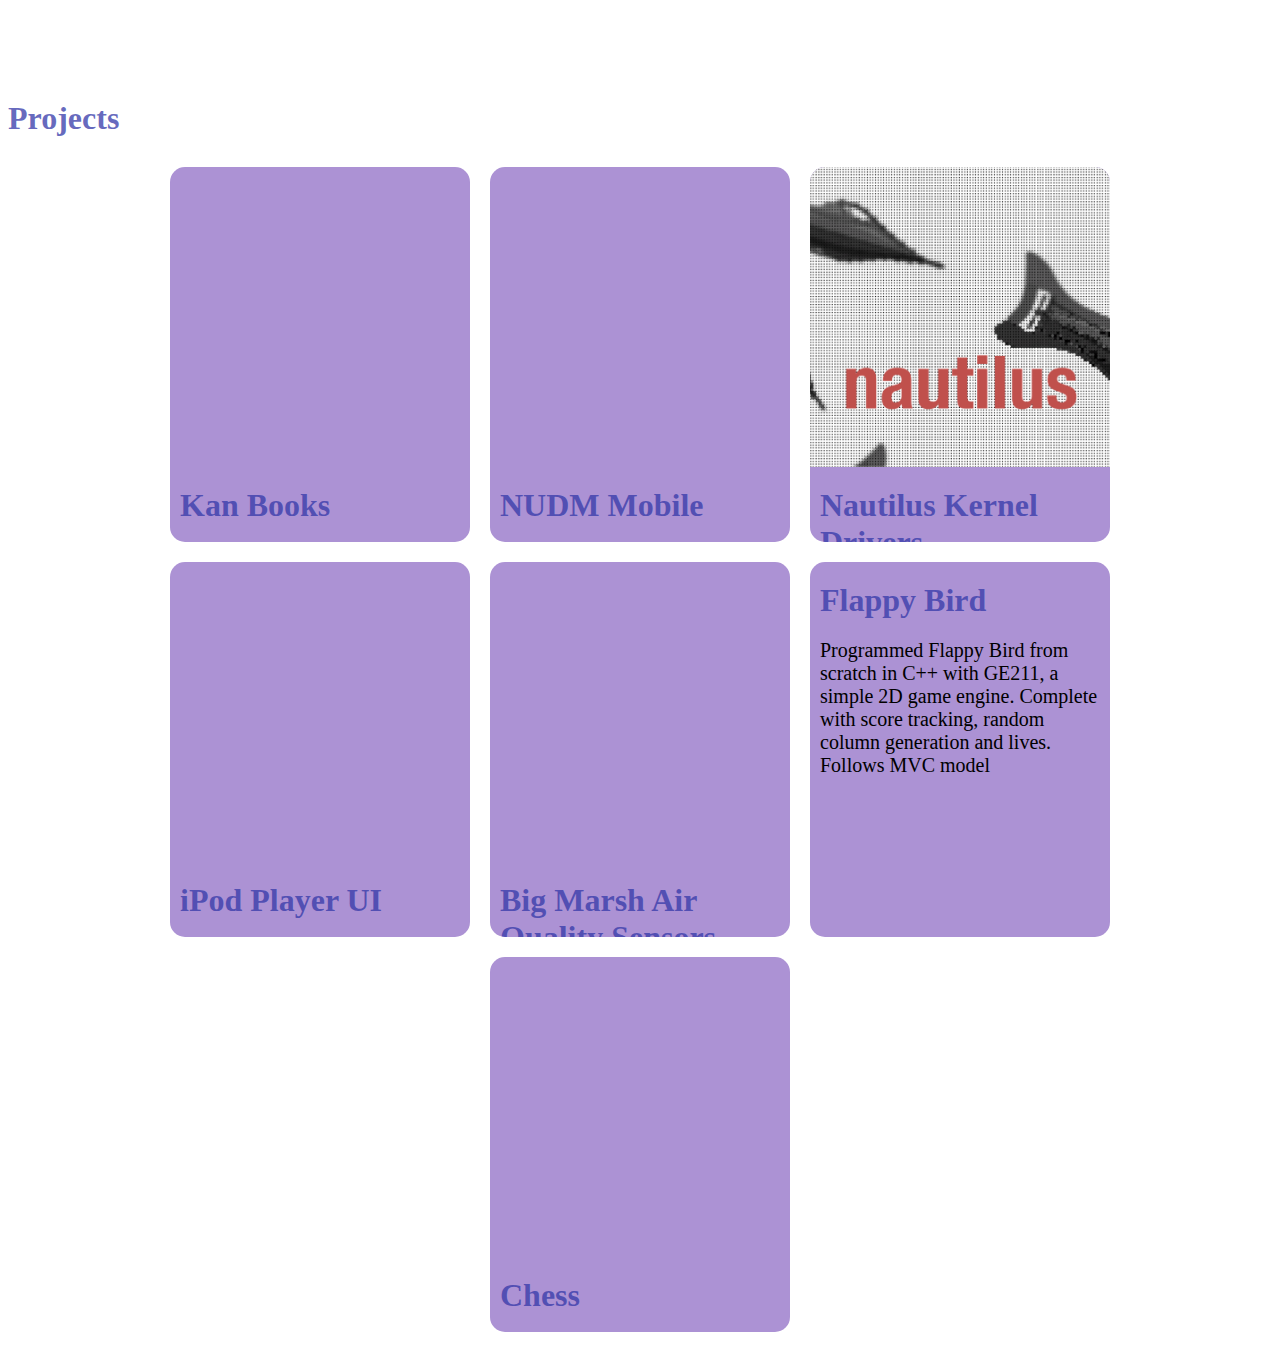
==== projects.html @ d82a0435 "js rendering, different styling" ====
<!DOCTYPE html>
<html lang="en" dir="ltr">

<head>
    <link rel="stylesheet" href="styles.css">
    <meta charset="utf-8" name="viewport" content="width=device-width, initial-scale=1.0">
    <title> Fixed Nav bar</title>
    <script src="./components/nav.js"> </script>
    <script src="./script.js"></script>
    <noscript>
        <link rel="stylesheet" href="assets/css/noscript.css" />
    </noscript>
</head>



<body>
    <nav-component></nav-component>
    <main class="page-wrapper">
        <h1 id="project-section"> Projects </h1>

        <section id="card-container" aria-labelledby="project-section">
        </section>
</body>
<script>
    createProjects(projects,"#card-container");
</script>
</html>
---- styles.css ----
main .page-wrapper {
  background-color: #AC92D4;
  background: linear-gradient(6.77deg, #AC92D4 -62.1%, #C5A2DB 4.93%, rgba(179, 160, 234, 0.572107) 32.21%, rgba(154, 158, 255, 0) 125.36%, #EFBBE8 125.38%), #FAFCFF;
}
h1 h2 h3 {
  font-family: Arial, Helvetica, sans-serif;
}
h1 {
  color: rgba(53, 57, 169, 0.748);
  margin-top: 20px;
  margin-bottom: 20px;
}
/* About page intro  */
#intro {
  display: inline-block;
}

#intro p {
  text-align: left;
  margin-top: 0px;
}

#profile-image {
  float: right;
  text-align: left;
  padding: 0 20px 20px 0;
  margin-left: 100px;
}

.details {
  text-align: left;
}
/* nav component css */
nav.top-nav {
  background-color: #AC92D4;

  background: linear-gradient(6.77deg, #AC92D4 -62.1%, #C5A2DB 4.93%, rgba(179, 160, 234, 0.572107) 32.21%, rgba(154, 158, 255, 0) 125.36%, #EFBBE8 125.38%), #FAFCFF;
  position: fixed;
  top: 0px;
  right: 0px;
  left: 0px;

  /* color: black;
      border-bottom: .25em solid;  */
}

nav [aria-current=page] {
  background-color: white;
  color: black;
  border-bottom: .25cm solid;
}


main {
  margin-top: 100px;
  /* margin-left: 2cm; */
}

nav.top-nav li {
  display: inline-block;
  font-family: sans-serif;
  font-weight: bold;
  margin: 5px;
  user-select: none;
}

nav.top-nav li:hover {
  text-decoration: underline;
}

nav.top-nav ul {
  list-style: none;
}

nav.top-nav .pulldown-menu {
  display: none;
  position: absolute;
  border: 1px solid white;
  background-color: white;
}

nav.top-nav li:hover .pulldown-menu {
  display: block;
}



p {
  font-size: 20px;
}

/* modallss */
/* The Modal (background) */
.modal {
  display: none; /* Hidden by default */
  position: fixed; /* Stay in place */
  z-index: 1; /* Sit on top */
  left: 0;
  top: 0;
  width: 100%; /* Full width */
  height: 100%; /* Full height */
  overflow: auto; /* Enable scroll if needed */
  background-color: rgb(0,0,0); /* Fallback color */
  background-color: rgba(0,0,0,0.4); /* Black w/ opacity */
}

/* Modal Content/Box */
.modal-content {
  background-color: #fefefe;
  margin: 15% auto; /* 15% from the top and centered */
  padding: 20px;
  border: 1px solid #888;
  width: 80%; /* Could be more or less, depending on screen size */
}

/* The Close Button */
.close {
  color: #aaa;
  float: right;
  font-size: 28px;
  font-weight: bold;
}

.close:hover,
.close:focus {
  color: black;
  text-decoration: none;
  cursor: pointer;
}


/* CARDSSSSSSSSSSSSSSSSSSSSSSs */
#card-container {
  display: flex;
  justify-content: center;
  flex-wrap: wrap;
}
.card {
  background:#AC92D4;
  width: 300px;
  height: 375px;
  margin: 10px;
  /* overflow: auto; */
  border-radius: 15px;
  overflow:hidden;

  /* -webkit-column-width: 300px; 
  column-width: 300px; */
  /* white-space: nowrap; */
}

.btn{
  background:none;
  border:none;
 }
.card-img {
  background-size: cover;
  background-repeat: no-repeat;
  background-position: center center;
  height: 300px;
  width: 300px;
}
.card-text {
  margin: 10px;
  flex: 1 1 auto;
}
.description p {
  text-overflow: clip;
  /* text-align: justify; */
    justify-content:left;
    word-wrap: break-word;
    word-break: break-word;
    line-height: normal;
} 
.image-kanbooks {
  background-image: url(./assets/kanbooks.gif);
  border-radius: 10px;
}
.image-airnote {
  background-image: url(./assets/airnote-enclosure-3d-printed.png);
} 
.image-chess{
  background-image: url(./assets/chess.png);
}
.image-nudm {
  background-image: url(./assets/Leaderboard\ Hi-Fi.png);
}
.image-ipod {
  background-image: url(./assets/ipod-ui.png);
}
.image-nautilus {
  background-image: url(./assets/nautilus.png);
}

.thumbnail {
  max-width: 100%;
  max-height: 100%;
  /* object-fit:cover; */
  max-height: 270px;
  border-radius: 10px;
}

.details {
  overflow: hidden;
}
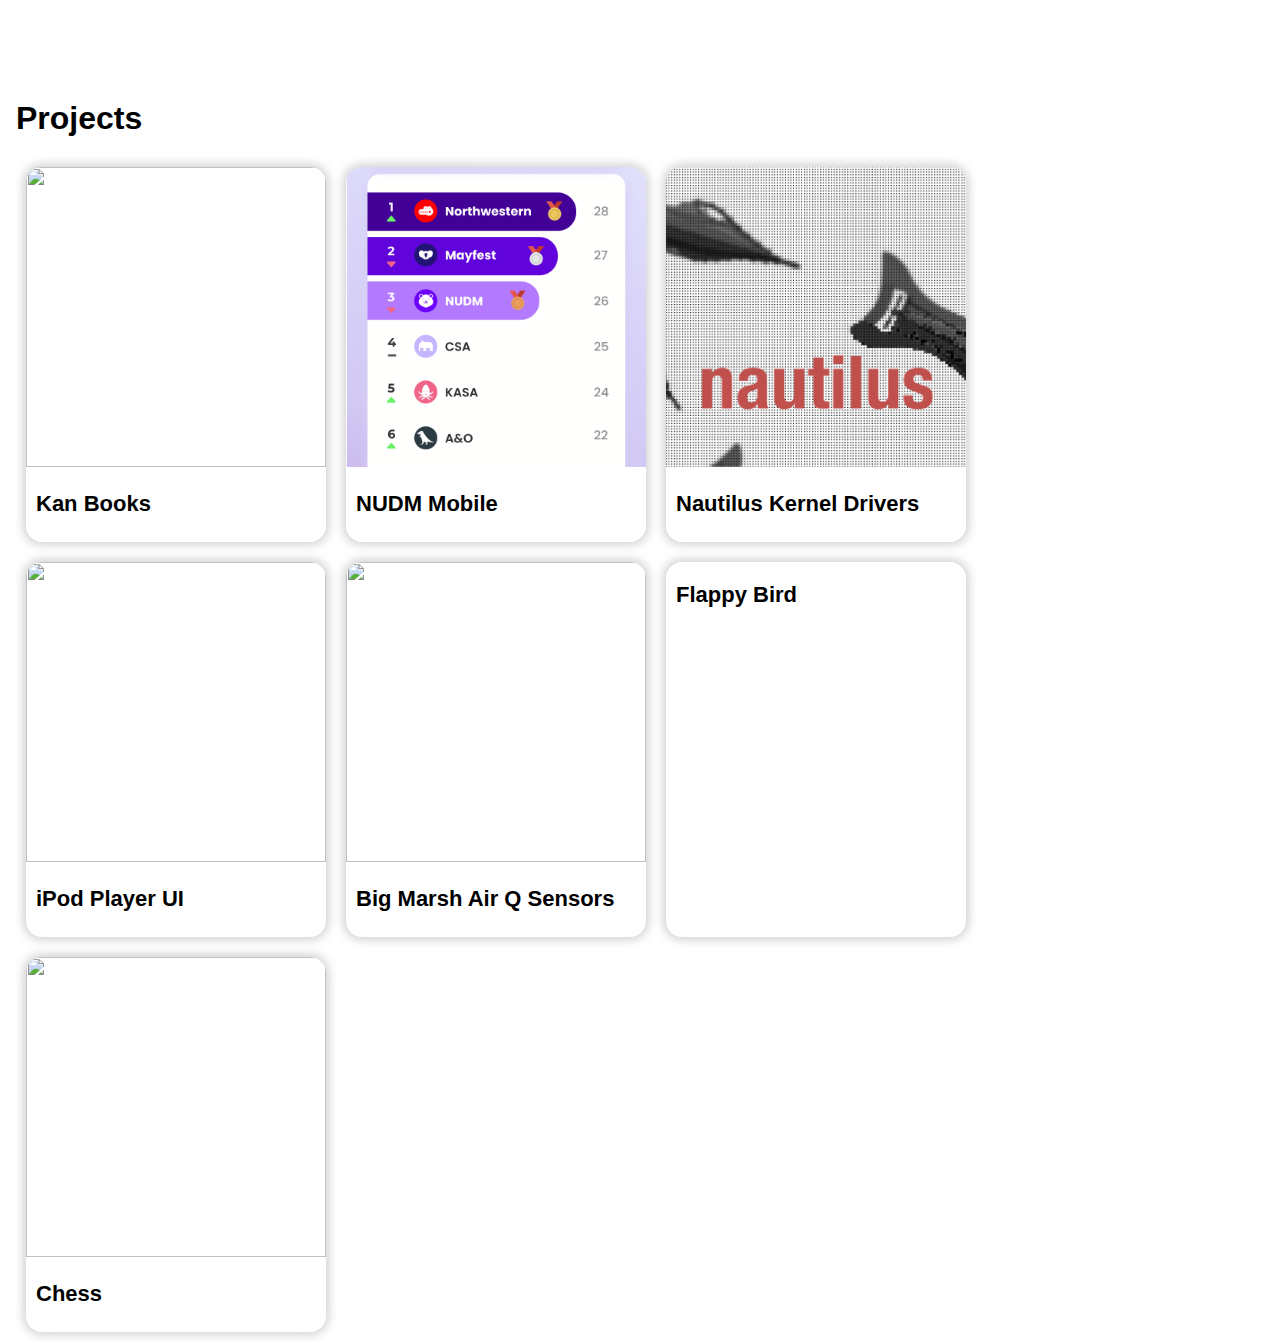
==== commit 4789bdca: "Styling MUCH imprvoed to my liking and in terms of accessibility" ====
--- a/projects.html
+++ b/projects.html
@@ -4,7 +4,7 @@
 <head>
     <link rel="stylesheet" href="styles.css">
     <meta charset="utf-8" name="viewport" content="width=device-width, initial-scale=1.0">
-    <title> Fixed Nav bar</title>
+    <title> Ethan Chan Northwestern</title>
     <script src="./components/nav.js"> </script>
     <script src="./script.js"></script>
     <noscript>
@@ -13,10 +13,9 @@
 </head>
 
 
-
 <body>
     <nav-component></nav-component>
-    <main class="page-wrapper">
+    <main id="page-wrapper">
         <h1 id="project-section"> Projects </h1>
 
         <section id="card-container" aria-labelledby="project-section">
--- a/styles.css
+++ b/styles.css
@@ -1,154 +1,178 @@
-main .page-wrapper {
-  background-color: #AC92D4;
-  background: linear-gradient(6.77deg, #AC92D4 -62.1%, #C5A2DB 4.93%, rgba(179, 160, 234, 0.572107) 32.21%, rgba(154, 158, 255, 0) 125.36%, #EFBBE8 125.38%), #FAFCFF;
-}
-h1 h2 h3 {
-  font-family: Arial, Helvetica, sans-serif;
-}
+/* header */
+body, html {
+  margin: 0px;
+}
+
+.showcase {
+  margin: 0px;
+  min-height: 100vh;
+  background-size: cover;
+  background-position: center;
+}
+#deering-page {
+  background-image: url(assets/deering.jpeg);
+}
+#bienen-page {
+  margin-top: 50px;
+  display: grid;
+  place-items: center;
+  z-index: 10;
+  background-image: url(assets/bienen-blue.jpeg);
+}
+#profile-image {
+  margin-left: 2rem;
+  margin-right: 2rem;
+  border-radius: 50%;
+}
+#bienen-page h1 {
+  text-align: center;
+  font-size: xx-large;
+  background-color: white;
+  border-radius: 40px;
+}
+#bienen-page p {
+  color: white;
+}
+/* within the deering-page */
+#bio {
+  color: white;
+  background-color:rgba(0, 0, 0, 0.7);
+  max-width: 70vw;
+  padding: 50px;
+  font-size: larger;
+  border-radius: 20px;
+  /* margin-bottom: 70vh; */
+}
+#bio h1 {
+  color: rgba(214, 214, 244, 0.928);
+  margin: 0px;
+  margin-bottom: 10px;
+}
+#bio p {
+  margin:0px;
+}
+
+/* Main styling */
+#page-wrapper {
+  margin-top: 100px;
+  margin-left: 1rem;
+  /* margin: 1rem; */
+  background-size: cover;
+  background-position: center;
+  }
+
+
+body {
+  font-family: 'Work Sans', sans-serif;
+ }
+ 
+h1 h2 h3 h4 h5 h6 p {
+  font-family: 'Crimson Text', serif;
+}
+
 h1 {
-  color: rgba(53, 57, 169, 0.748);
+  /* color: rgba(53, 57, 169, 0.748); */
+  color: black;
   margin-top: 20px;
   margin-bottom: 20px;
-}
-/* About page intro  */
-#intro {
-  display: inline-block;
-}
-
-#intro p {
-  text-align: left;
-  margin-top: 0px;
-}
-
-#profile-image {
-  float: right;
-  text-align: left;
-  padding: 0 20px 20px 0;
-  margin-left: 100px;
-}
-
-.details {
-  text-align: left;
-}
+  font-size: xx-large;
+}
+h2 {
+  margin: 20px;
+}
+
+p {
+  font-size: larger;
+  margin: 20px; 
+}
+
+.current {
+  background-color: #AC92D4;
+}
+
+
+  
 /* nav component css */
 nav.top-nav {
-  background-color: #AC92D4;
-
-  background: linear-gradient(6.77deg, #AC92D4 -62.1%, #C5A2DB 4.93%, rgba(179, 160, 234, 0.572107) 32.21%, rgba(154, 158, 255, 0) 125.36%, #EFBBE8 125.38%), #FAFCFF;
+  background-color: white ;
+  z-index: 1;
+  /* #AC92D4 */
+  box-shadow: 0 0 10px 3px rgba(154, 150, 150, 0.428);
+  /* background: linear-gradient(6.77deg, #AC92D4 -62.1%, #C5A2DB 4.93%, rgba(179, 160, 234, 0.572107) 32.21%, rgba(154, 158, 255, 0) 125.36%, #EFBBE8 125.38%), #FAFCFF; */
   position: fixed;
   top: 0px;
   right: 0px;
-  left: 0px;
-
-  /* color: black;
-      border-bottom: .25em solid;  */
-}
-
+  left: 0px;  /* display: flex;  justify-content: flex-end; */
+  margin-bottom: 20px;
+}
+#contact-link {
+  float: right;
+  margin-right: 20px;
+}
 nav [aria-current=page] {
   background-color: white;
-  color: black;
+  color: red;
   border-bottom: .25cm solid;
-}
-
-
-main {
-  margin-top: 100px;
-  /* margin-left: 2cm; */
-}
-
+  margin-bottom: 20px;
+  z-index: 100;
+
+  
+}
 nav.top-nav li {
   display: inline-block;
   font-family: sans-serif;
   font-weight: bold;
-  margin: 5px;
+  margin-left: 20px;
+  /* margin-right: 20px; */
   user-select: none;
-}
-
+  
+
+}
+nav.top-nav li a {
+  color: black;
+  text-decoration: none;
+}
 nav.top-nav li:hover {
   text-decoration: underline;
 }
-
 nav.top-nav ul {
   list-style: none;
-}
-
-nav.top-nav .pulldown-menu {
-  display: none;
-  position: absolute;
-  border: 1px solid white;
+  padding: 0px;
+}
+
+/* Cards  */
+#card-container {
+  /* display: grid;
+  grid-template-columns: 1fr 1fr 1fr;
+  grid-auto-rows: 1fr 1fr 1fr;
+  grid-gap: 1em; */
+  display: flex;
+  justify-content: first baseline;
+  flex-wrap: wrap;
+}
+.card {
+  /* background-color:#AC92D4;  */
   background-color: white;
-}
-
-nav.top-nav li:hover .pulldown-menu {
-  display: block;
-}
-
-
-
-p {
-  font-size: 20px;
-}
-
-/* modallss */
-/* The Modal (background) */
-.modal {
-  display: none; /* Hidden by default */
-  position: fixed; /* Stay in place */
-  z-index: 1; /* Sit on top */
-  left: 0;
-  top: 0;
-  width: 100%; /* Full width */
-  height: 100%; /* Full height */
-  overflow: auto; /* Enable scroll if needed */
-  background-color: rgb(0,0,0); /* Fallback color */
-  background-color: rgba(0,0,0,0.4); /* Black w/ opacity */
-}
-
-/* Modal Content/Box */
-.modal-content {
-  background-color: #fefefe;
-  margin: 15% auto; /* 15% from the top and centered */
-  padding: 20px;
-  border: 1px solid #888;
-  width: 80%; /* Could be more or less, depending on screen size */
-}
-
-/* The Close Button */
-.close {
-  color: #aaa;
-  float: right;
-  font-size: 28px;
-  font-weight: bold;
-}
-
-.close:hover,
-.close:focus {
-  color: black;
-  text-decoration: none;
-  cursor: pointer;
-}
-
-
-/* CARDSSSSSSSSSSSSSSSSSSSSSSs */
-#card-container {
-  display: flex;
-  justify-content: center;
-  flex-wrap: wrap;
-}
-.card {
-  background:#AC92D4;
+  box-shadow: 0 0 10px 3px rgba(154, 150, 150, 0.428);
   width: 300px;
   height: 375px;
   margin: 10px;
-  /* overflow: auto; */
-  border-radius: 15px;
+  border-radius: 1rem;
   overflow:hidden;
-
-  /* -webkit-column-width: 300px; 
-  column-width: 300px; */
-  /* white-space: nowrap; */
-}
-
+}
+.modal {
+  position: fixed;
+  z-index: 1;
+  left: 0;
+  top: 0;
+  height: 100%;
+  width: 100%;
+  overflow: auto;
+  background-color: rgba(0,0,0.5);
+}
+.card h1 {
+  font-size: 22px;
+}
 .btn{
   background:none;
   border:none;
@@ -157,8 +181,9 @@
   background-size: cover;
   background-repeat: no-repeat;
   background-position: center center;
+  width: 300px;
   height: 300px;
-  width: 300px;
+  object-fit: cover;
 }
 .card-text {
   margin: 10px;
@@ -172,35 +197,14 @@
     word-break: break-word;
     line-height: normal;
 } 
-.image-kanbooks {
-  background-image: url(./assets/kanbooks.gif);
-  border-radius: 10px;
-}
-.image-airnote {
-  background-image: url(./assets/airnote-enclosure-3d-printed.png);
-} 
-.image-chess{
-  background-image: url(./assets/chess.png);
-}
-.image-nudm {
-  background-image: url(./assets/Leaderboard\ Hi-Fi.png);
-}
-.image-ipod {
-  background-image: url(./assets/ipod-ui.png);
-}
-.image-nautilus {
-  background-image: url(./assets/nautilus.png);
-}
 
 .thumbnail {
   max-width: 100%;
   max-height: 100%;
   /* object-fit:cover; */
-  max-height: 270px;
-  border-radius: 10px;
-}
-
-.details {
-  overflow: hidden;
-}
-
+  /* max-height: 270px; */
+  border-radius: 1rem;
+  border: 2px solid black;
+}
+
+
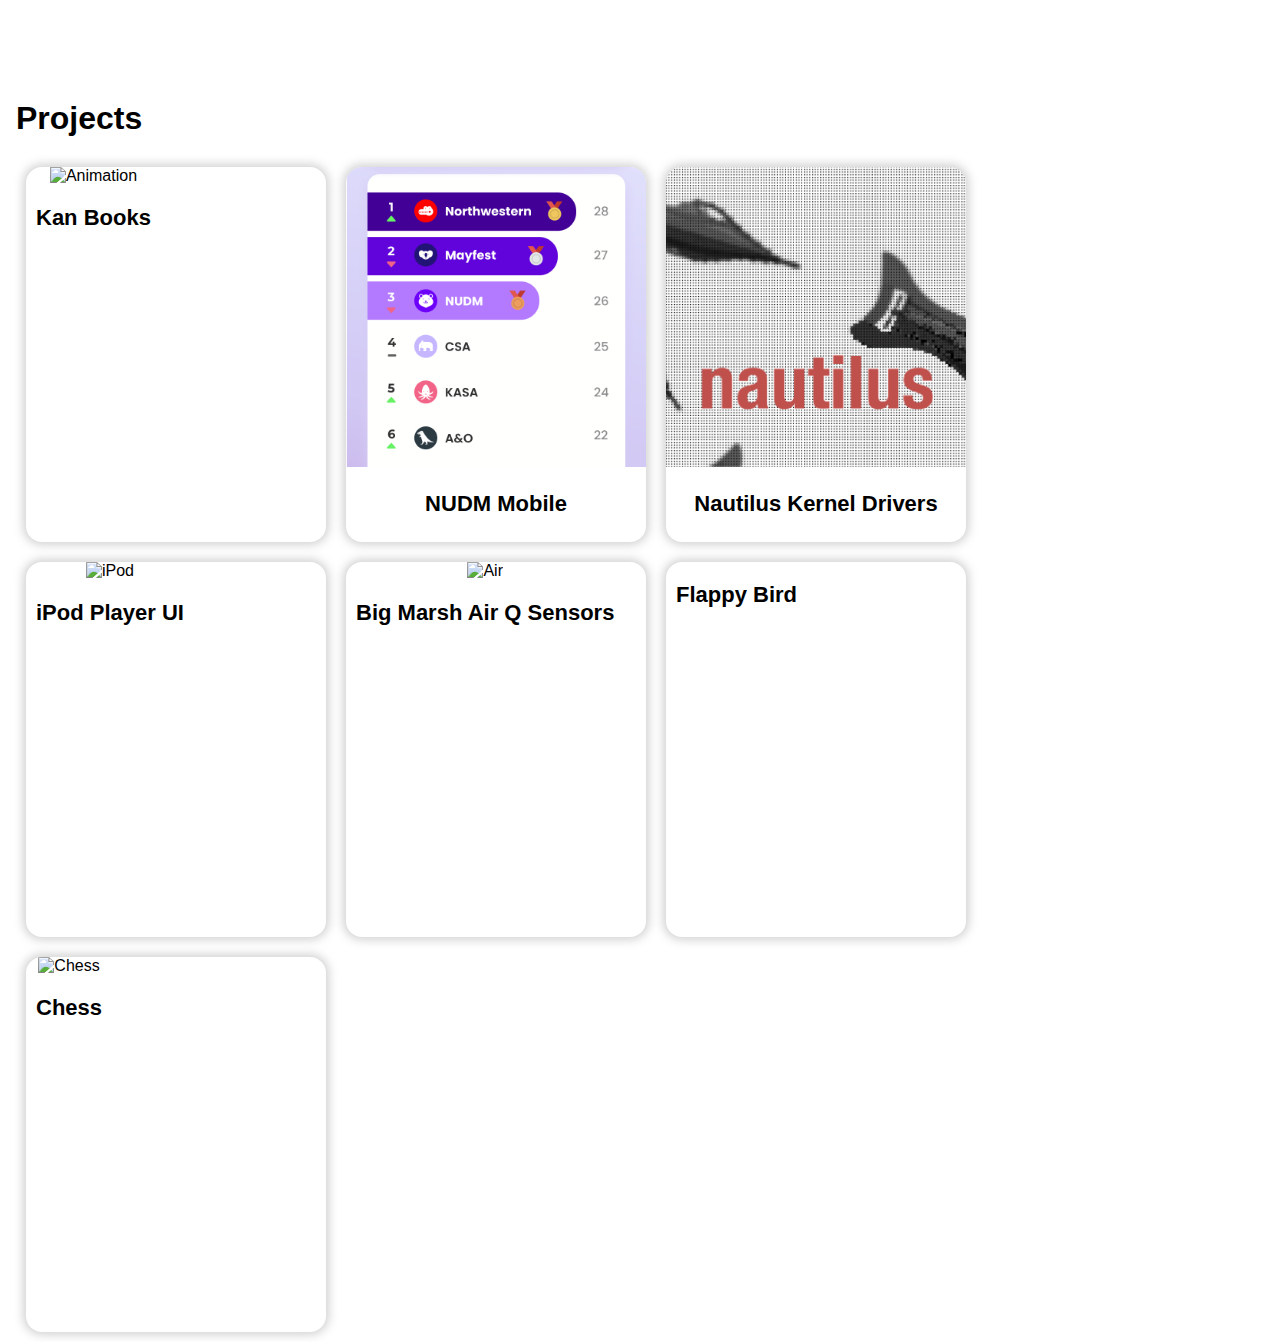
==== commit 0fd0d0f1: "Modals working" ====
--- a/projects.html
+++ b/projects.html
@@ -6,11 +6,12 @@
     <meta charset="utf-8" name="viewport" content="width=device-width, initial-scale=1.0">
     <title> Ethan Chan Northwestern</title>
     <script src="./components/nav.js"> </script>
-    <script src="./script.js"></script>
+    <script src="projects.js"></script>
     <noscript>
         <link rel="stylesheet" href="assets/css/noscript.css" />
     </noscript>
 </head>
+
 
 
 <body>
@@ -20,8 +21,25 @@
 
         <section id="card-container" aria-labelledby="project-section">
         </section>
+        <div id="myModal" class="modal">
+            
+            <div class="modal-content">
+                <span class="close">&times;</span>    
+                <img id="modal-img">             
+                <div  class="card-text">
+                    <h1 id="modal-title">  </h1>
+                    <p id="modal-description"> </p>
+                </div>
+            </div>
+        </div>
+        
+
+        </div>
+    </main>
 </body>
 <script>
     createProjects(projects,"#card-container");
+    modals(projects);
 </script>
+<script src="modal.js"></script>
 </html>--- a/styles.css
+++ b/styles.css
@@ -1,4 +1,5 @@
-/* header */
+/*LANDING * * * * * * * * * * * * * * * * * * * * * * * * * * * * * * * * * * * * * * * * * * * * * * * **/
+/* * * * * * * * * * * * * * * * * * * * * * * * * * * * * * * * * * * * * * * * * * * * * * * * * * **/
 body, html {
   margin: 0px;
 }
@@ -51,8 +52,11 @@
 #bio p {
   margin:0px;
 }
-
-/* Main styling */
+/*MAIN  * * * * * * * * * * * * * * * * * * * * * * * * * * * * * * * * * * * * * * * * * * * * * * * **/
+/* * * * * * * * * * * * * * * * * * * * * * * * * * * * * * * * * * * * * * * * * * * * * * * * * * **/
+
+/*MAIN  * * * * * * * * * * * * * * * * * * * * * * * * * * * * * * * * * * * * * * * * * * * * * * * **/
+/* * * * * * * * * * * * * * * * * * * * * * * * * * * * * * * * * * * * * * * * * * * * * * * * * * **/
 #page-wrapper {
   margin-top: 100px;
   margin-left: 1rem;
@@ -92,7 +96,8 @@
 
 
   
-/* nav component css */
+/*NAV COMPONENT * * * * * * * * * * * * * * * * * * * * * * * * * * * * * * * * * * * * * * * * * * * **/
+/* * * * * * * * * * * * * * * * * * * * * * * * * * * * * * * * * * * * * * * * * * * * * * * * * * **/
 nav.top-nav {
   background-color: white ;
   z-index: 1;
@@ -132,6 +137,9 @@
   color: black;
   text-decoration: none;
 }
+button:hover {
+  text-decoration: underline;
+}
 nav.top-nav li:hover {
   text-decoration: underline;
 }
@@ -140,7 +148,8 @@
   padding: 0px;
 }
 
-/* Cards  */
+/*CARD * * * * * * * * * * * * * * * * * * * * * * * * * * * * * * * * * * * * * * * * * * * * * * * **/
+/* * * * * * * * * * * * * * * * * * * * * * * * * * * * * * * * * * * * * * * * * * * * * * * * * * **/
 #card-container {
   /* display: grid;
   grid-template-columns: 1fr 1fr 1fr;
@@ -160,23 +169,73 @@
   border-radius: 1rem;
   overflow:hidden;
 }
+#mybtn {
+  background-color: white;
+}
+button, input[type="submit"], input[type="reset"] {
+	background: none;
+	color: inherit;
+	border: none;
+	padding: 0;
+	font: inherit;
+	/* cursor: pointer; */
+	outline: inherit;
+}
+/*MODAL  * * * * * * * * * * * * * * * * * * * * * * * * * * * * * * * * * * * * * * * * * * * * * * * **/
+/* * * * * * * * * * * * * * * * * * * * * * * * * * * * * * * * * * * * * * * * * * * * * * * * * * **/
 .modal {
   position: fixed;
-  z-index: 1;
+  z-index: 12;
+  display: none;
   left: 0;
   top: 0;
   height: 100%;
   width: 100%;
   overflow: auto;
-  background-color: rgba(0,0,0.5);
+  background-color: currentcolor;
+  /* opacity: 0.3; */
+  background-color: rgba(0,0,0,0.2); 
+
+}
+.close {
+  color: #aaa;
+  float: right;
+  font-size: 28px;
+  font-weight: bold;
+}
+.close:hover,
+.close:focus {
+  color: black;
+  text-decoration: none;
+  cursor: pointer;
+}
+/* Add Animation */
+@keyframes animatetop {
+  from {top: -300px; opacity: 0}
+  to {top: 0; opacity: 1}
+}
+.modal-content {
+  border-radius: 1rem;
+  opacity: 1;
+  z-index: 3;
+  background-color: white;
+  position: relative;
+  /* background-color: #fefefe; */
+  margin: auto;
+  padding: 0;
+  border: 1px solid #888;
+  width: 80%;
+  box-shadow: 0 4px 8px 0 rgba(0,0,0,0.2),0 6px 20px 0 rgba(0,0,0,0.19);
+  animation-name: animatetop;
+  animation-duration: 0.4s
+}
+.modal-content span {
+  margin: 0px;
+  padding: 0px;
 }
 .card h1 {
   font-size: 22px;
 }
-.btn{
-  background:none;
-  border:none;
- }
 .card-img {
   background-size: cover;
   background-repeat: no-repeat;
@@ -188,6 +247,10 @@
 .card-text {
   margin: 10px;
   flex: 1 1 auto;
+}
+.card-text p li{
+  color: black;
+
 }
 .description p {
   text-overflow: clip;
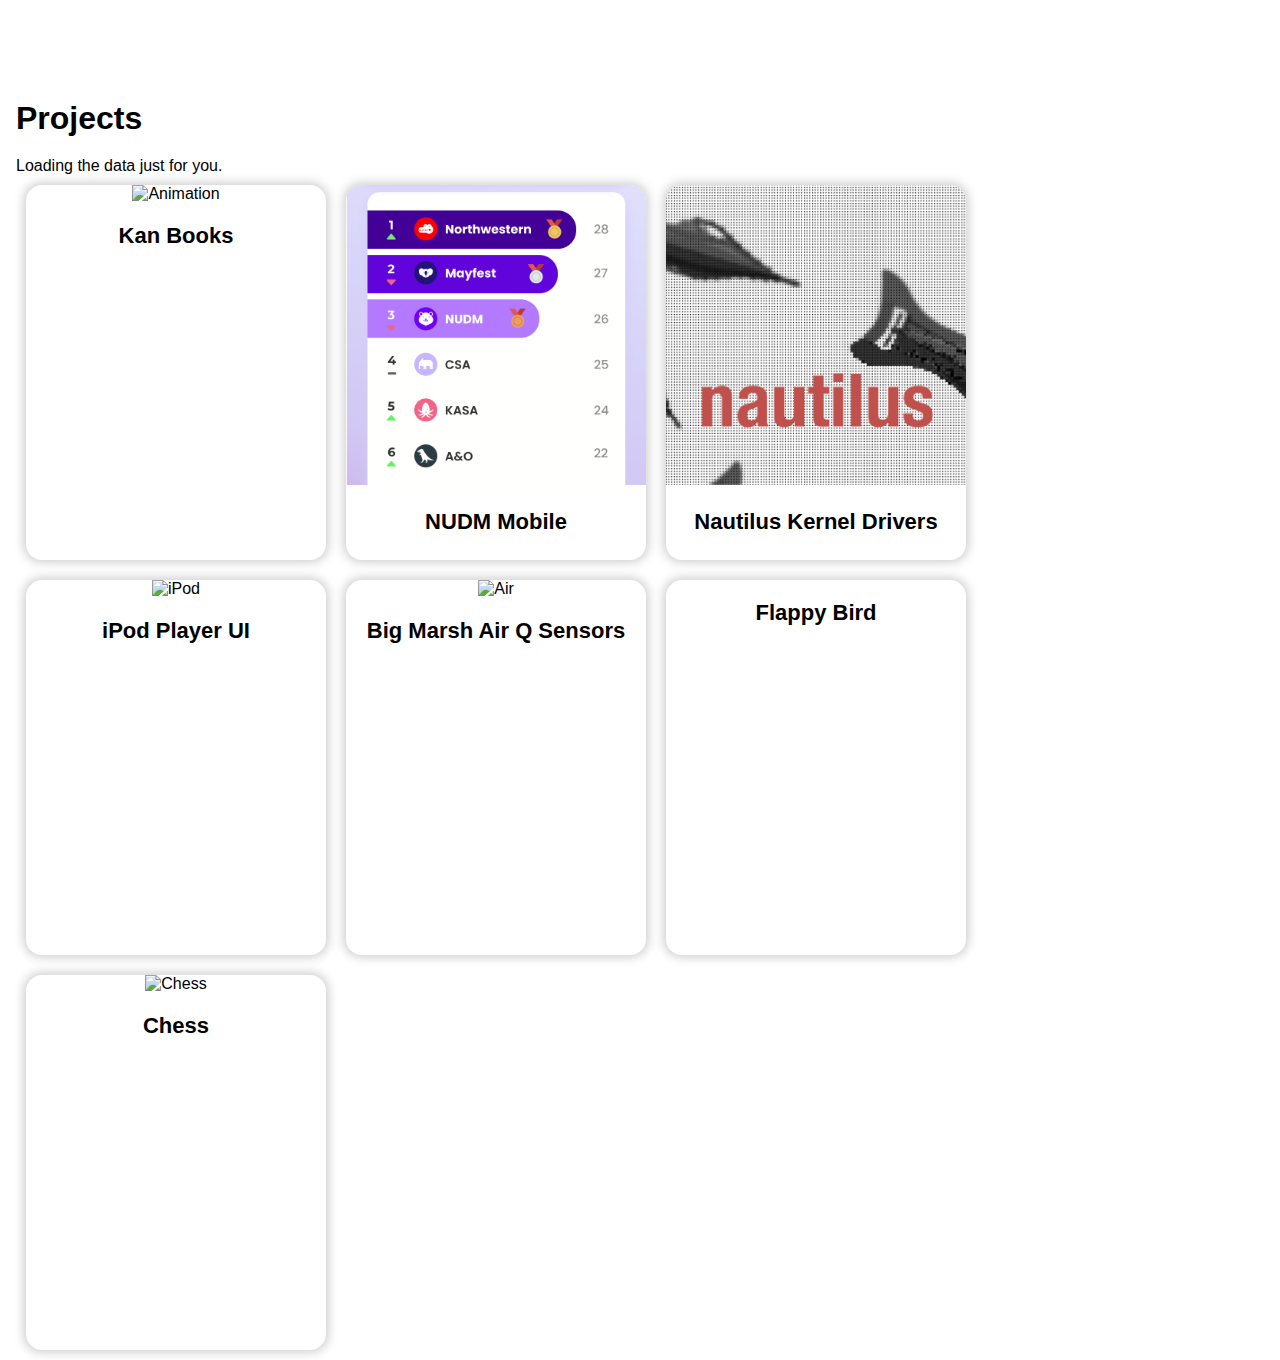
==== commit 6e38ce05: "added the github external embed" ====
--- a/projects.html
+++ b/projects.html
@@ -7,6 +7,14 @@
     <title> Ethan Chan Northwestern</title>
     <script src="./components/nav.js"> </script>
     <script src="projects.js"></script>
+    <!-- copied from https://github.com/Bloggify/github-calendar -->
+    <script
+    src="https://unpkg.com/github-calendar@latest/dist/github-calendar.min.js">
+  </script>
+    <link
+    rel="stylesheet"
+    href="https://unpkg.com/github-calendar@latest/dist/github-calendar-responsive.css"
+  />
     <noscript>
         <link rel="stylesheet" href="assets/css/noscript.css" />
     </noscript>
@@ -18,6 +26,10 @@
     <nav-component></nav-component>
     <main id="page-wrapper">
         <h1 id="project-section"> Projects </h1>
+        <div aria-label="Extranous github calendar visualization"class="calendar">
+            <!-- Loading stuff -->
+            Loading the data just for you.
+        </div>
 
         <section id="card-container" aria-labelledby="project-section">
         </section>
@@ -32,7 +44,19 @@
                 </div>
             </div>
         </div>
+
+        <script>
+            GitHubCalendar(".calendar", "eton1234");
+            // or enable responsive functionality:
+            GitHubCalendar(".calendar", "eton1234", { responsive: true });
         
+            // Use a proxy
+            GitHubCalendar(".calendar", "eton1234", {
+               proxy (username) {
+                 return fetch(`https://your-proxy.com/github?user=${username}`)
+               }
+            }).then(r => r.text())
+        </script>
 
         </div>
     </main>
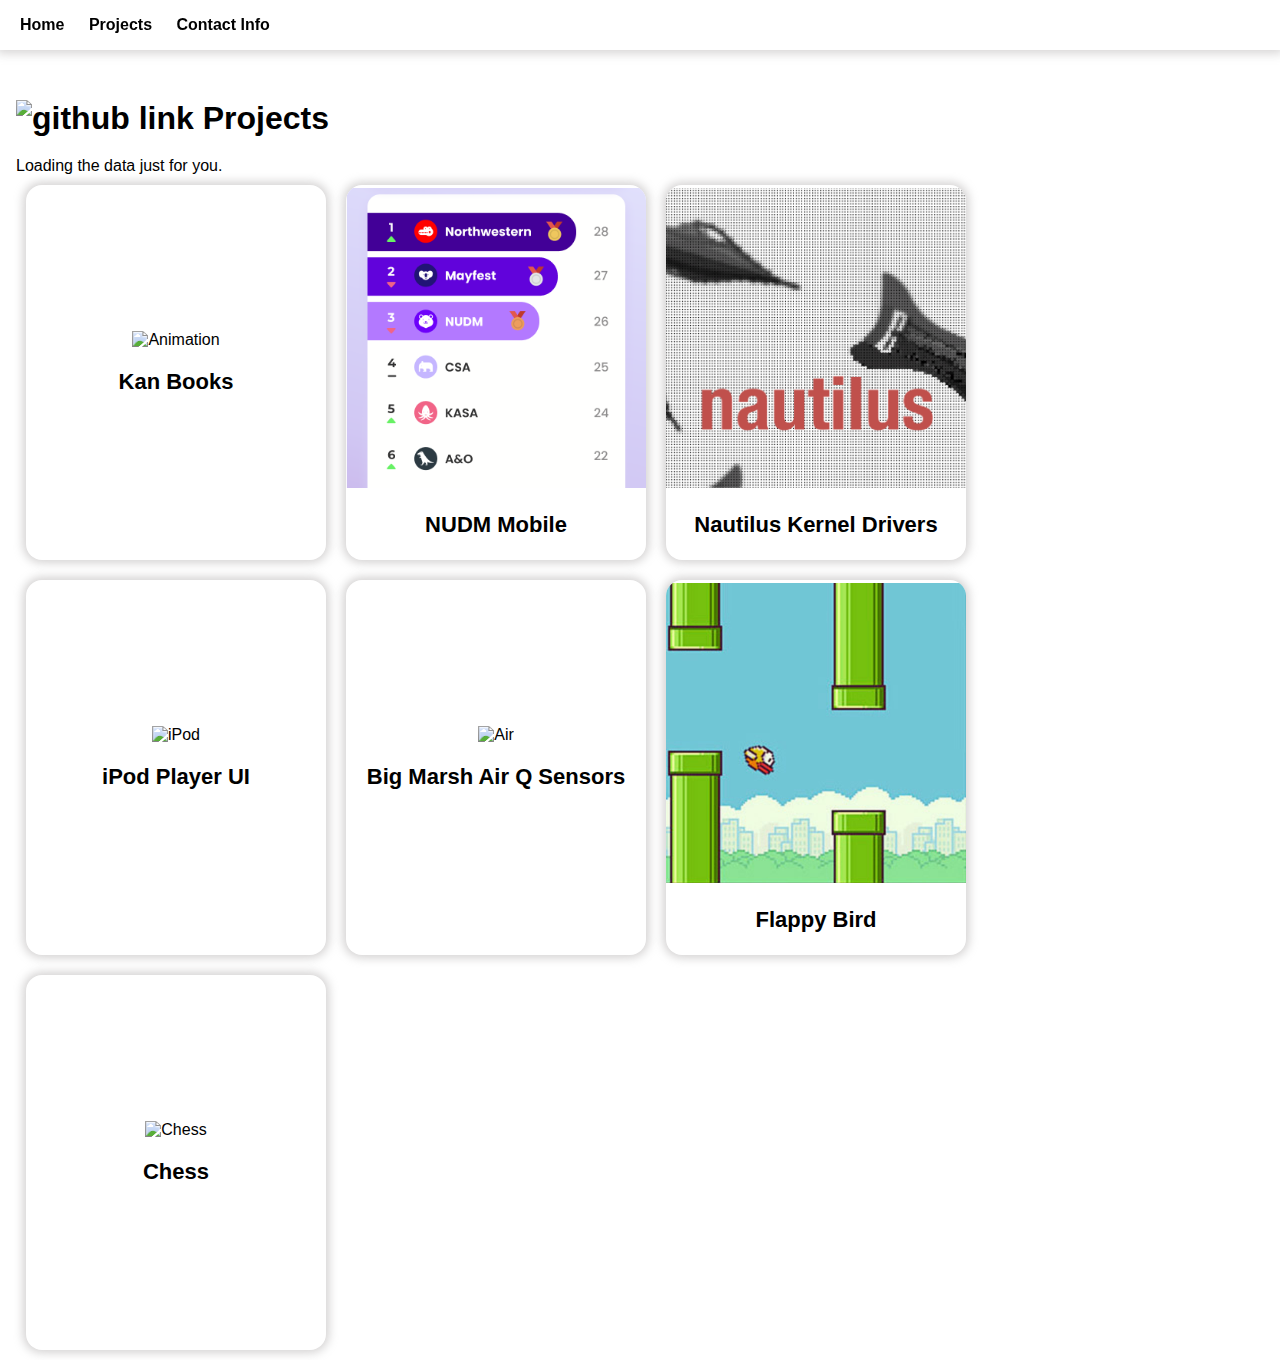
==== commit fcfa9eed: "Edited content and aligned some stuff" ====
--- a/projects.html
+++ b/projects.html
@@ -10,60 +10,66 @@
     <!-- copied from https://github.com/Bloggify/github-calendar -->
     <script
     src="https://unpkg.com/github-calendar@latest/dist/github-calendar.min.js">
-  </script>
-    <link
-    rel="stylesheet"
-    href="https://unpkg.com/github-calendar@latest/dist/github-calendar-responsive.css"
-  />
+     </script>
+  
+    <link rel="stylesheet" href="https://unpkg.com/github-calendar@latest/dist/github-calendar-responsive.css"/>
+    <link rel="stylesheet" href="https://fonts.googleapis.com/css2?family=Material+Symbols+Outlined:opsz,wght,FILL,GRAD@48,400,0,0" />
     <noscript>
         <link rel="stylesheet" href="assets/css/noscript.css" />
     </noscript>
 </head>
 
 
-
+<header>
+    <nav role="navigation" class="top-nav">
+        <ul>
+            <li id="home-link" > <a role="button" aria-label="Home" href = "index.html"> Home</a></li>
+            <li aria-current="page">  <a role="button" href = "projects.html">Projects</a> </li>
+            <li id="contact-link"> <a role="button" href="index.html#contact-info"> Contact Info </a> </li>
+        </ul>
+    </nav>
+</header>
 <body>
-    <nav-component></nav-component>
     <main id="page-wrapper">
-        <h1 id="project-section"> Projects </h1>
+        <h1 id="project-section">  <a target="_blank" href="https://github.com/eton1234" target="_blank"> <img src="assets/github.png" height=25px width=25px alt="github link">
+            Projects </a>
+        </h1>
+        <!-- github calendar widget -->
         <div aria-label="Extranous github calendar visualization"class="calendar">
-            <!-- Loading stuff -->
             Loading the data just for you.
         </div>
-
-        <section id="card-container" aria-labelledby="project-section">
-        </section>
-        <div id="myModal" class="modal">
-            
-            <div class="modal-content">
-                <span class="close">&times;</span>    
-                <img id="modal-img">             
-                <div  class="card-text">
-                    <h1 id="modal-title">  </h1>
-                    <p id="modal-description"> </p>
-                </div>
-            </div>
-        </div>
-
+        
+        <!-- Project cards  -->
+        <section id="card-container" aria-labelledby="project-section"> </section>
         <script>
             GitHubCalendar(".calendar", "eton1234");
             // or enable responsive functionality:
             GitHubCalendar(".calendar", "eton1234", { responsive: true });
-        
             // Use a proxy
             GitHubCalendar(".calendar", "eton1234", {
                proxy (username) {
                  return fetch(`https://your-proxy.com/github?user=${username}`)
                }
-            }).then(r => r.text())
+            })
         </script>
-
+    </main>
+    <!-- The currently hidden project description modal -->
+    <div id="myModal" role="dialog" aria-labelledby="modal-description" class="modal">
+        <div class="modal-content" >
+            <img id="modal-img" class="card-img">             
+            <button  aria-label="close window" id="close"><span class="material-symbols-outlined">
+                close
+                </span> </button>    
+            <div  class="card-text">
+                <h1 id="modal-title" aria-live="polite">  </h1>
+                <p id="modal-description" aria-live="polite"> </p>
+            </div>
         </div>
-    </main>
+    </div>
 </body>
 <script>
+    // scripts to show the modal
     createProjects(projects,"#card-container");
     modals(projects);
 </script>
-<script src="modal.js"></script>
 </html>--- a/styles.css
+++ b/styles.css
@@ -39,10 +39,11 @@
   color: white;
   background-color:rgba(0, 0, 0, 0.7);
   max-width: 70vw;
-  padding: 50px;
-  font-size: larger;
+  padding: 10px;
+  padding-left: 30px;
+  padding-top: 30px;
+  font-size:medium;
   border-radius: 20px;
-  /* margin-bottom: 70vh; */
 }
 #bio h1 {
   color: rgba(214, 214, 244, 0.928);
@@ -50,7 +51,8 @@
   margin-bottom: 10px;
 }
 #bio p {
-  margin:0px;
+  margin-top:10px;
+  margin-left: 0px;
 }
 /*MAIN  * * * * * * * * * * * * * * * * * * * * * * * * * * * * * * * * * * * * * * * * * * * * * * * **/
 /* * * * * * * * * * * * * * * * * * * * * * * * * * * * * * * * * * * * * * * * * * * * * * * * * * **/
@@ -60,22 +62,26 @@
 #page-wrapper {
   margin-top: 100px;
   margin-left: 1rem;
-  /* margin: 1rem; */
   background-size: cover;
   background-position: center;
   }
 
-
+#page-wrapper h1 a:hover {
+  box-shadow: 0 0 20px 3px rgba(154, 150, 150, 0.95);
+}
+#page-wrapper h1 a {
+  text-decoration: none;
+  color: black;
+}
 body {
   font-family: 'Work Sans', sans-serif;
  }
- 
 h1 h2 h3 h4 h5 h6 p {
   font-family: 'Crimson Text', serif;
 }
 
 h1 {
-  /* color: rgba(53, 57, 169, 0.748); */
+  color: rgba(53, 57, 169, 0.748);
   color: black;
   margin-top: 20px;
   margin-bottom: 20px;
@@ -86,49 +92,38 @@
 }
 
 p {
-  font-size: larger;
+  font-size: large;
   margin: 20px; 
+
 }
 
 .current {
   background-color: #AC92D4;
 }
-
-
+#activities {
+  margin: 20px;
+}
+#nudm-image {
+  margin: 20px;
+}
   
 /*NAV COMPONENT * * * * * * * * * * * * * * * * * * * * * * * * * * * * * * * * * * * * * * * * * * * **/
 /* * * * * * * * * * * * * * * * * * * * * * * * * * * * * * * * * * * * * * * * * * * * * * * * * * **/
 nav.top-nav {
   background-color: white ;
   z-index: 1;
-  /* #AC92D4 */
   box-shadow: 0 0 10px 3px rgba(154, 150, 150, 0.428);
-  /* background: linear-gradient(6.77deg, #AC92D4 -62.1%, #C5A2DB 4.93%, rgba(179, 160, 234, 0.572107) 32.21%, rgba(154, 158, 255, 0) 125.36%, #EFBBE8 125.38%), #FAFCFF; */
   position: fixed;
   top: 0px;
   right: 0px;
-  left: 0px;  /* display: flex;  justify-content: flex-end; */
+  left: 0px;
   margin-bottom: 20px;
-}
-#contact-link {
-  float: right;
-  margin-right: 20px;
-}
-nav [aria-current=page] {
-  background-color: white;
-  color: red;
-  border-bottom: .25cm solid;
-  margin-bottom: 20px;
-  z-index: 100;
-
-  
 }
 nav.top-nav li {
   display: inline-block;
   font-family: sans-serif;
   font-weight: bold;
   margin-left: 20px;
-  /* margin-right: 20px; */
   user-select: none;
   
 
@@ -137,9 +132,7 @@
   color: black;
   text-decoration: none;
 }
-button:hover {
-  text-decoration: underline;
-}
+
 nav.top-nav li:hover {
   text-decoration: underline;
 }
@@ -151,16 +144,11 @@
 /*CARD * * * * * * * * * * * * * * * * * * * * * * * * * * * * * * * * * * * * * * * * * * * * * * * **/
 /* * * * * * * * * * * * * * * * * * * * * * * * * * * * * * * * * * * * * * * * * * * * * * * * * * **/
 #card-container {
-  /* display: grid;
-  grid-template-columns: 1fr 1fr 1fr;
-  grid-auto-rows: 1fr 1fr 1fr;
-  grid-gap: 1em; */
   display: flex;
   justify-content: first baseline;
   flex-wrap: wrap;
 }
-.card {
-  /* background-color:#AC92D4;  */
+.card{
   background-color: white;
   box-shadow: 0 0 10px 3px rgba(154, 150, 150, 0.428);
   width: 300px;
@@ -172,13 +160,17 @@
 #mybtn {
   background-color: white;
 }
+button:hover {
+  text-decoration: underline;
+  cursor: pointer;
+  box-shadow: 0 0 20px 3px rgba(154, 150, 150, 0.95);
+}
 button, input[type="submit"], input[type="reset"] {
 	background: none;
 	color: inherit;
 	border: none;
 	padding: 0;
 	font: inherit;
-	/* cursor: pointer; */
 	outline: inherit;
 }
 /*MODAL  * * * * * * * * * * * * * * * * * * * * * * * * * * * * * * * * * * * * * * * * * * * * * * * **/
@@ -193,18 +185,18 @@
   width: 100%;
   overflow: auto;
   background-color: currentcolor;
-  /* opacity: 0.3; */
   background-color: rgba(0,0,0,0.2); 
 
 }
-.close {
-  color: #aaa;
+#close {
   float: right;
   font-size: 28px;
   font-weight: bold;
-}
-.close:hover,
-.close:focus {
+  border-radius: 1px;
+  padding: 5px;
+}
+
+#close:focus {
   color: black;
   text-decoration: none;
   cursor: pointer;
@@ -220,9 +212,8 @@
   z-index: 3;
   background-color: white;
   position: relative;
-  /* background-color: #fefefe; */
   margin: auto;
-  padding: 0;
+  padding: 10px;
   border: 1px solid #888;
   width: 80%;
   box-shadow: 0 4px 8px 0 rgba(0,0,0,0.2),0 6px 20px 0 rgba(0,0,0,0.19);
@@ -233,6 +224,7 @@
   margin: 0px;
   padding: 0px;
 }
+
 .card h1 {
   font-size: 22px;
 }
@@ -254,20 +246,32 @@
 }
 .description p {
   text-overflow: clip;
-  /* text-align: justify; */
-    justify-content:left;
-    word-wrap: break-word;
-    word-break: break-word;
-    line-height: normal;
+  justify-content:left;
+  word-wrap: break-word;
+  word-break: break-word;
+  line-height: normal;
 } 
 
-.thumbnail {
-  max-width: 100%;
-  max-height: 100%;
-  /* object-fit:cover; */
-  /* max-height: 270px; */
-  border-radius: 1rem;
-  border: 2px solid black;
-}
-
-
+
+
+/*Footer  * * * * * * * * * * * * * * * * * * * * * * * * * * * * * * * * * * * * * * * * * * * * * * * **/
+/* * * * * * * * * * * * * * * * * * * * * * * * * * * * * * * * * * * * * * * * * * * * * * * * * * **/
+footer {
+  margin: 20px;
+}
+#contact-info-container ul {
+  display: flex;
+  align-items: center;
+  list-style: none;
+  margin-left: 0px;
+  margin-top: 0px;
+  padding-left: 0px;
+}
+#contact-info-container li {
+  margin: 10px;
+}
+#links-container {
+  height: 30px;
+  width: 30px;
+  padding: 0px;
+}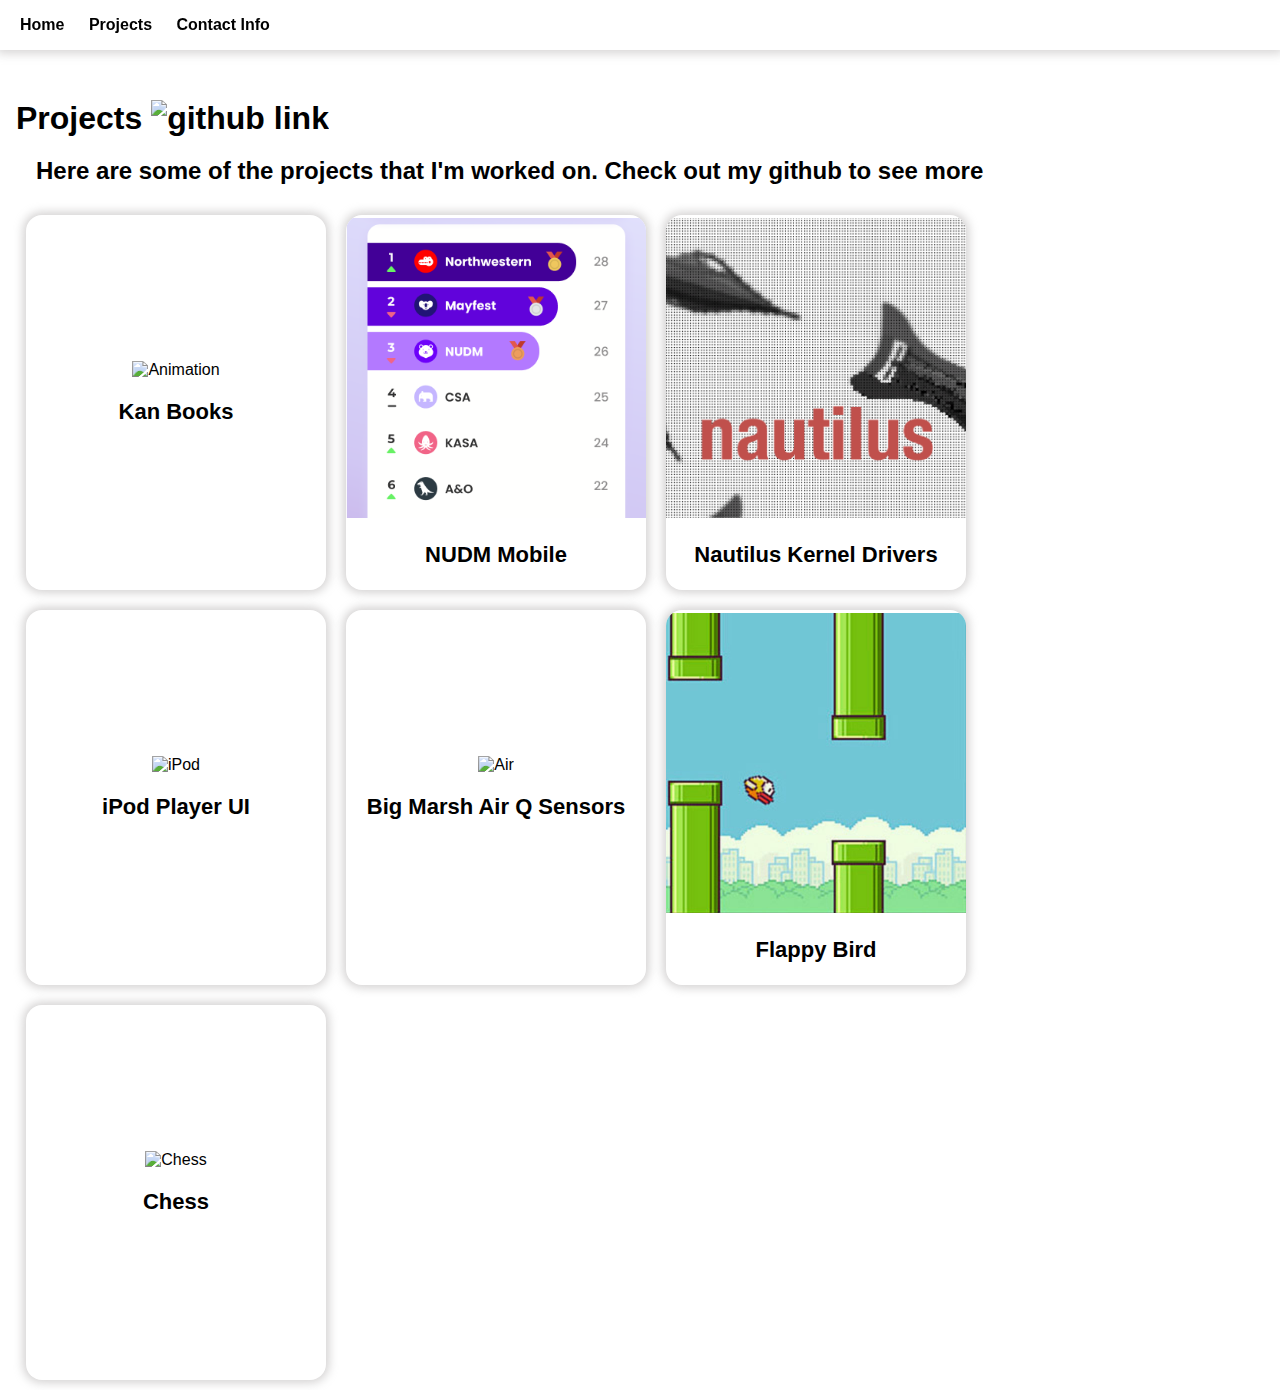
==== commit 2f5bebcd: "edited content and removed github widget" ====
--- a/projects.html
+++ b/projects.html
@@ -6,12 +6,7 @@
     <meta charset="utf-8" name="viewport" content="width=device-width, initial-scale=1.0">
     <title> Ethan Chan Northwestern</title>
     <script src="./components/nav.js"> </script>
-    <script src="projects.js"></script>
-    <!-- copied from https://github.com/Bloggify/github-calendar -->
-    <script
-    src="https://unpkg.com/github-calendar@latest/dist/github-calendar.min.js">
-     </script>
-  
+    <script src="projects.js"></script> 
     <link rel="stylesheet" href="https://unpkg.com/github-calendar@latest/dist/github-calendar-responsive.css"/>
     <link rel="stylesheet" href="https://fonts.googleapis.com/css2?family=Material+Symbols+Outlined:opsz,wght,FILL,GRAD@48,400,0,0" />
     <noscript>
@@ -31,27 +26,12 @@
 </header>
 <body>
     <main id="page-wrapper">
-        <h1 id="project-section">  <a target="_blank" href="https://github.com/eton1234" target="_blank"> <img src="assets/github.png" height=25px width=25px alt="github link">
-            Projects </a>
-        </h1>
-        <!-- github calendar widget -->
-        <div aria-label="Extranous github calendar visualization"class="calendar">
-            Loading the data just for you.
-        </div>
-        
+        <h1 id="project-section">  
+            Projects <a target="_blank" href="https://github.com/eton1234" target="_blank"> <img src="assets/github.png" height=25px width=25px alt="github link"> </a>
+        </h1>        
+        <h2> Here are some of the projects that I'm worked on. Check out my github to see more</h2>
         <!-- Project cards  -->
         <section id="card-container" aria-labelledby="project-section"> </section>
-        <script>
-            GitHubCalendar(".calendar", "eton1234");
-            // or enable responsive functionality:
-            GitHubCalendar(".calendar", "eton1234", { responsive: true });
-            // Use a proxy
-            GitHubCalendar(".calendar", "eton1234", {
-               proxy (username) {
-                 return fetch(`https://your-proxy.com/github?user=${username}`)
-               }
-            })
-        </script>
     </main>
     <!-- The currently hidden project description modal -->
     <div id="myModal" role="dialog" aria-labelledby="modal-description" class="modal">
